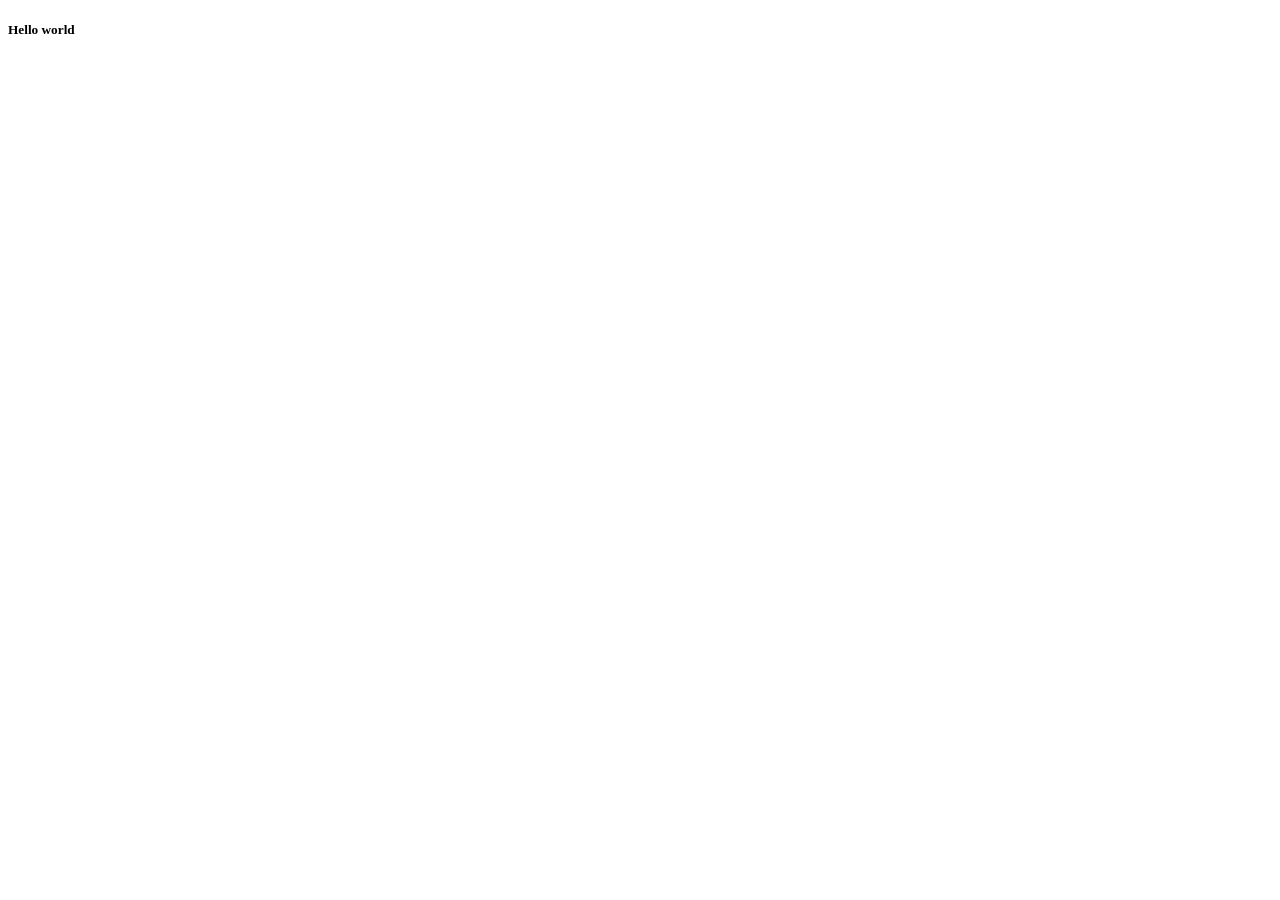
==== index.html @ 63cef0d5 "renamed the file to index" ====
<!DOCTYPE html>
<html lang="en">
<head>
    <meta charset="UTF-8">
    <meta http-equiv="X-UA-Compatible" content="IE=edge">
    <meta name="viewport" content="width=device-width, initial-scale=1.0">
    <title>Microverse</title>
</head>
<body>
    <h5>Hello world</h5>
</body>
</html>
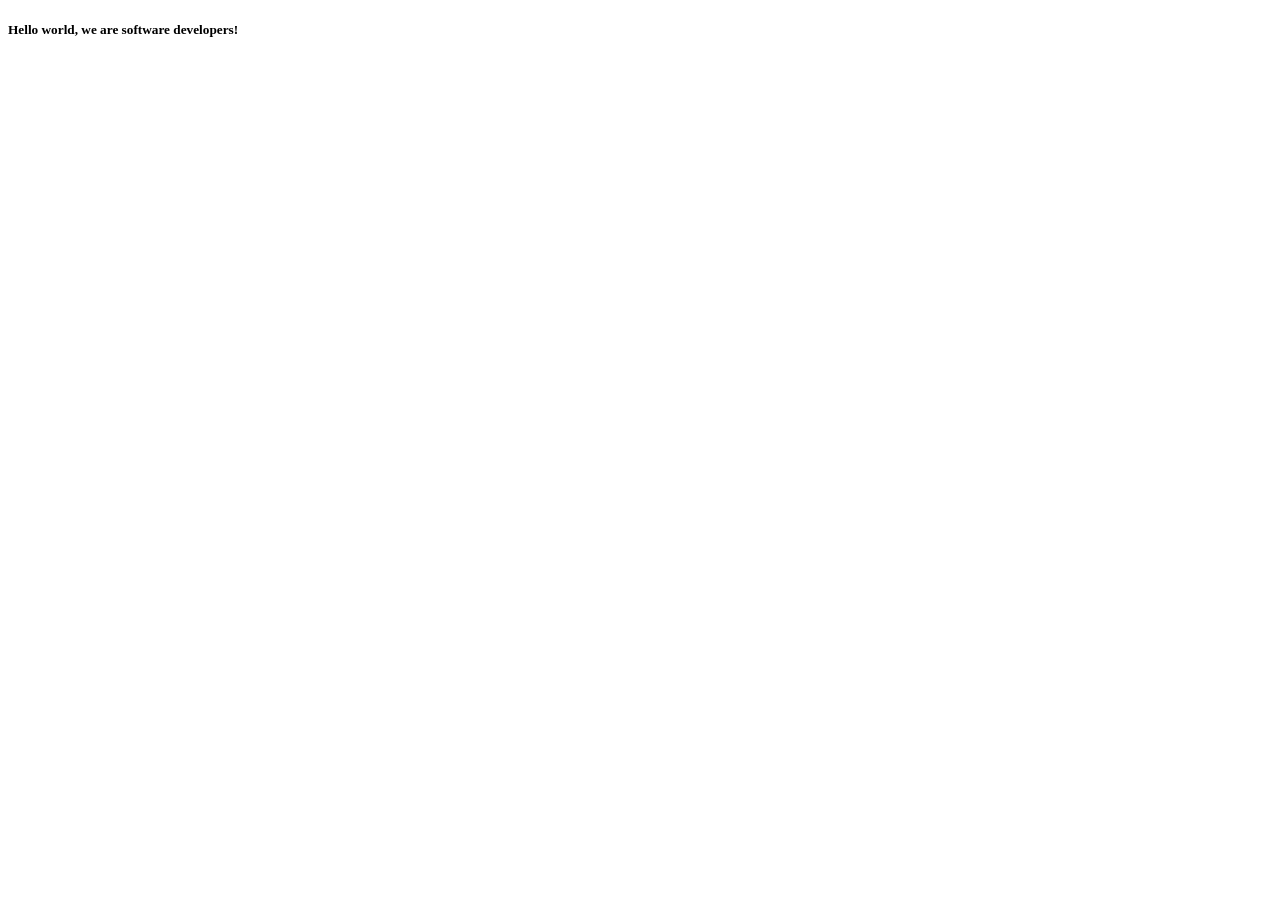
==== commit d01a213b: "we are software developers" ====
--- a/index.html
+++ b/index.html
@@ -7,6 +7,7 @@
     <title>Microverse</title>
 </head>
 <body>
-    <h5>Hello world</h5>
+    <h5>Hello world, we are software developers!</h5>
+  
 </body>
 </html>
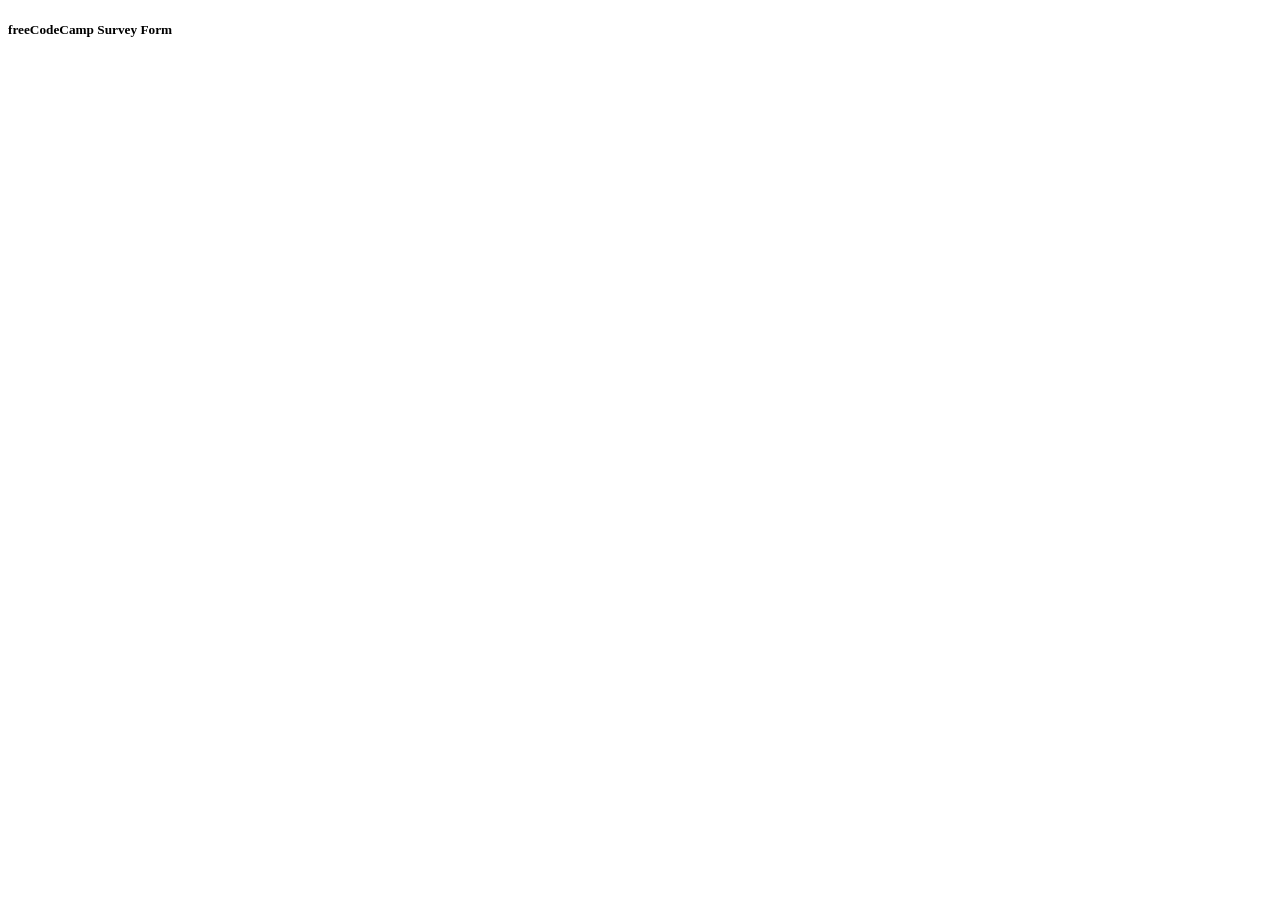
==== commit 2ca2eb18: "structure the workspace" ====
--- a/index.html
+++ b/index.html
@@ -5,9 +5,11 @@
     <meta http-equiv="X-UA-Compatible" content="IE=edge">
     <meta name="viewport" content="width=device-width, initial-scale=1.0">
     <title>Microverse</title>
+
+    <link rel="stylesheet" href="public/css/main.css">
 </head>
 <body>
-    <h5>Hello world, we are software developers!</h5>
+    <h5>freeCodeCamp Survey Form</h5>
   
 </body>
 </html>
--- a/public/css/main.css
+++ b/public/css/main.css
@@ -0,0 +1,3 @@
+body {
+    background-image: image("public/img/background.png");
+}
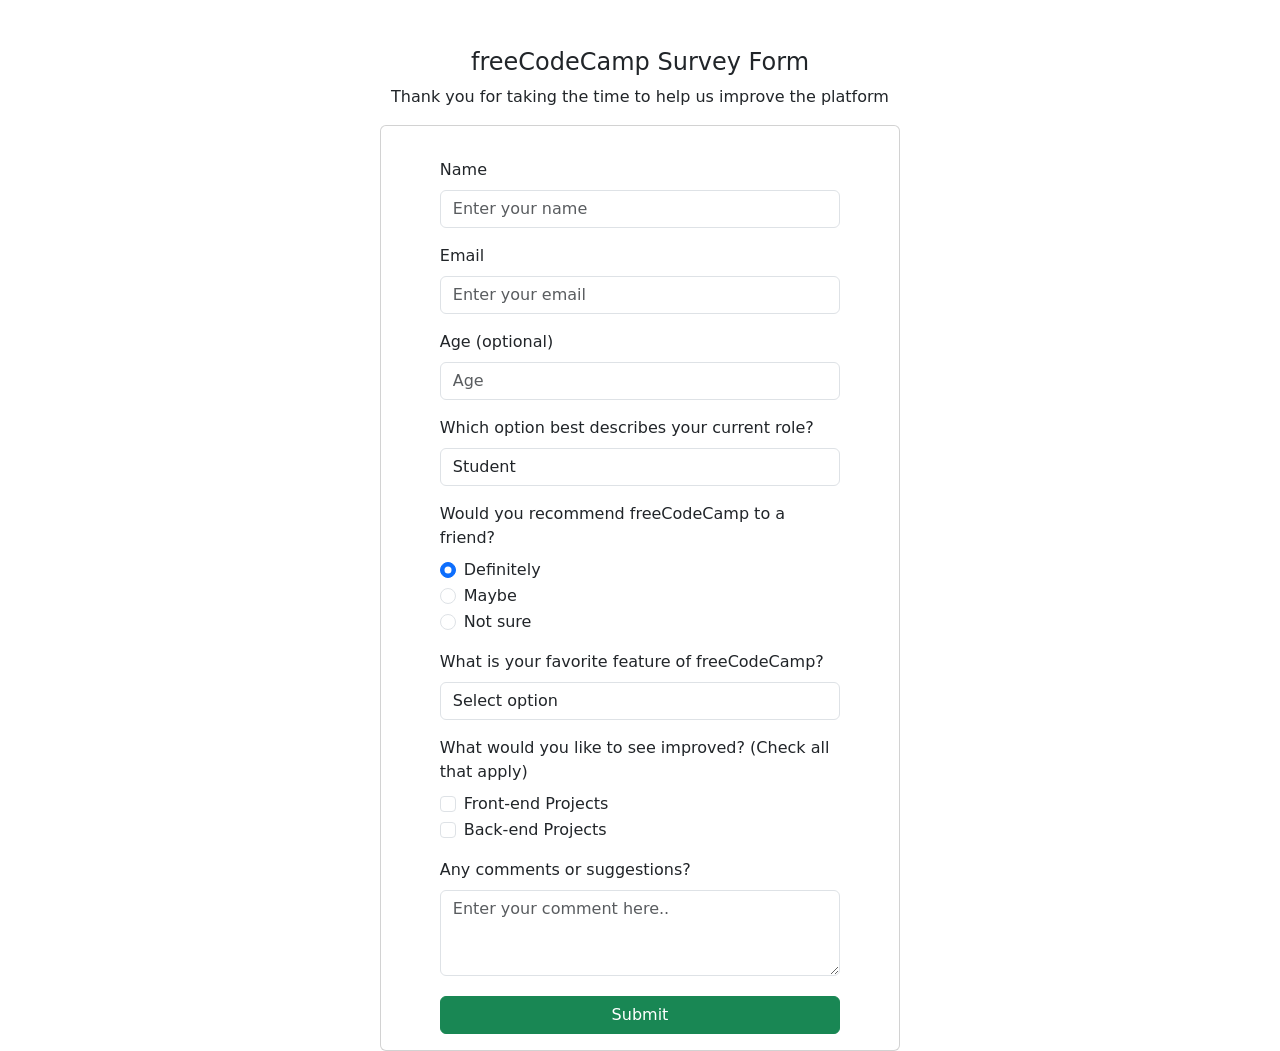
==== commit eff60c19: "added form" ====
--- a/index.html
+++ b/index.html
@@ -7,9 +7,138 @@
     <title>Microverse</title>
 
     <link rel="stylesheet" href="public/css/main.css">
+
+    <!-- css bootstrap -->
+    <!-- CSS only -->
+    <link href="https://cdn.jsdelivr.net/npm/bootstrap@5.2.0-beta1/dist/css/bootstrap.min.css" rel="stylesheet" integrity="sha384-0evHe/X+R7YkIZDRvuzKMRqM+OrBnVFBL6DOitfPri4tjfHxaWutUpFmBp4vmVor" crossorigin="anonymous">
 </head>
 <body>
-    <h5>freeCodeCamp Survey Form</h5>
+    <!-- <h5>Hello world, were are software developers!</h5> -->
   
+    <div class="row justify-content-center">
+        <div class="col-md-5 col-sm-7">
+            <div class="row">
+                <div class="col-md-12">
+                    <div class="card-title mt-5">
+                        <h4>freeCodeCamp Survey Form</h4>
+                        <p>Thank you for taking the time to help us improve the platform</p>    
+                    </div>
+                    
+                    <div class="card">
+                        <div class="card-body">
+                            <form action="" method="post">
+                                <div class="row justify-content-center">
+                                    <div class="col-10">
+                                        <div class="mb-3 mt-3">
+                                            <label for="exampleFormControlInput1" class="form-label">Name</label>
+                                            <input type="text" class="form-control" id="exampleFormControlInput1" placeholder="Enter your name">
+                                        </div>
+                                    </div>
+
+                                    <div class="col-10">
+                                        <div class="mb-3">
+                                            <label for="exampleFormControlInput1" class="form-label">Email</label>
+                                            <input type="email" class="form-control" id="exampleFormControlInput1" placeholder="Enter your email">
+                                        </div>
+                                    </div>
+
+                                    <div class="col-10">
+                                        <div class="mb-3">
+                                            <label for="exampleFormControlInput1" class="form-label">Age (optional)</label>
+                                            <input type="number" class="form-control"  placeholder="Age" min="0">
+                                        </div>
+                                    </div>
+
+                                    <div class="col-10">
+                                        <div class="mb-3">
+                                            <label for="exampleFormControlInput1" class="form-label">Which option best describes your current role?</label>
+                                            <select name="role" id="role" class="form-control">
+                                                <option value="11" selected>Student</option>
+                                                <option value="10">Full Time Job</option>
+                                                <option value="11">Full Time Leaner</option>
+                                                <option value="12">Other</option>
+                                            </select>
+                                        </div>
+                                    </div>
+
+
+                                    <div class="col-10">
+                                        <div class="mb-3">
+                                            <label for="exampleFormControlInput1" class="form-label">Would you recommend freeCodeCamp to a friend?</label>
+                                            <div class="form-check">
+                                                <input class="form-check-input" type="radio" name="exampleRadios" id="exampleRadios1" value="option1" checked>
+                                                <label class="form-check-label" for="exampleRadios1">
+                                                    Definitely
+                                                </label>
+                                            </div>
+                                            <div class="form-check">
+                                                <input class="form-check-input" type="radio" name="exampleRadios" id="exampleRadios2" value="option2">
+                                                <label class="form-check-label" for="exampleRadios2">
+                                                    Maybe
+                                                </label>
+                                            </div>
+                                            <div class="form-check">
+                                                <input class="form-check-input" type="radio" name="exampleRadios" id="exampleRadios2" value="option2">
+                                                <label class="form-check-label" for="exampleRadios2">
+                                                    Not sure
+                                                </label>
+                                            </div>
+                                        </div>
+                                    </div>
+
+                                    <div class="col-10">
+                                        <div class="mb-3">
+                                            <label for="exampleFormControlInput1" class="form-label">What is your favorite feature of freeCodeCamp?</label>
+                                            <select name="feature" id="feature" class="form-control">
+                                                <option value="" selected>Select option</option>
+                                                <option value="10">Challenges</option>
+                                                <option value="11">Projects</option>
+                                                <option value="12">Communities</option>
+                                                <option value="13">Open source</option>
+                                            </select>
+                                        </div>
+                                    </div>
+
+                                    <div class="col-10">
+                                        <div class="mb-3">
+                                            <label for="exampleFormControlInput1" class="form-label">What would you like to see improved? (Check all that apply)</label>
+                                            <div class="form-check">
+                                                <input class="form-check-input" type="checkbox" value="" id="flexCheckDefault">
+                                                <label class="form-check-label" for="flexCheckDefault">
+                                                    Front-end Projects
+                                                </label>
+                                            </div>
+                                            <div class="form-check">
+                                                <input class="form-check-input" type="checkbox" value="" id="flexCheckChecked">
+                                                <label class="form-check-label" for="flexCheckChecked">
+                                                    Back-end Projects
+                                                </label>
+                                            </div>
+                                        </div>
+                                    </div>
+
+                                    <div class="col-10">
+                                        <div class="mb-3">
+                                            <label for="exampleFormControlInput1" class="form-label">Any comments or suggestions?</label>
+                                            <textarea class="form-control" id="exampleFormControlTextarea1" placeholder="Enter your comment here.." rows="3"></textarea>
+                                        </div>
+                                    </div>
+
+                                    <div class="col-10 mt-1">
+                                        <div class="d-grid">
+                                            <button type="submit" class="btn btn-success">Submit</button>
+                                        </div>
+                                    </div>
+
+                                </div>
+                               
+                            </form>
+                        </div>
+                    </div>
+                </div>
+            </div>
+            
+        </div>
+    </div>
 </body>
 </html>
--- a/public/css/main.css
+++ b/public/css/main.css
@@ -1,3 +1,22 @@
 body {
     background-image: image("public/img/background.png");
+
+}
+
+.card-title {
+    margin-top:auto;
+    margin-bottom:auto;
+    text-align:center;
+}
+
+/* .card-body{
+    background-color: black;
+    opacity: 0.5;
+} */
+
+.transparent {
+    background-color: rgba(255, 255, 255, 0.5);
+}
+.transparent {
+    opacity: 0.5;
 }
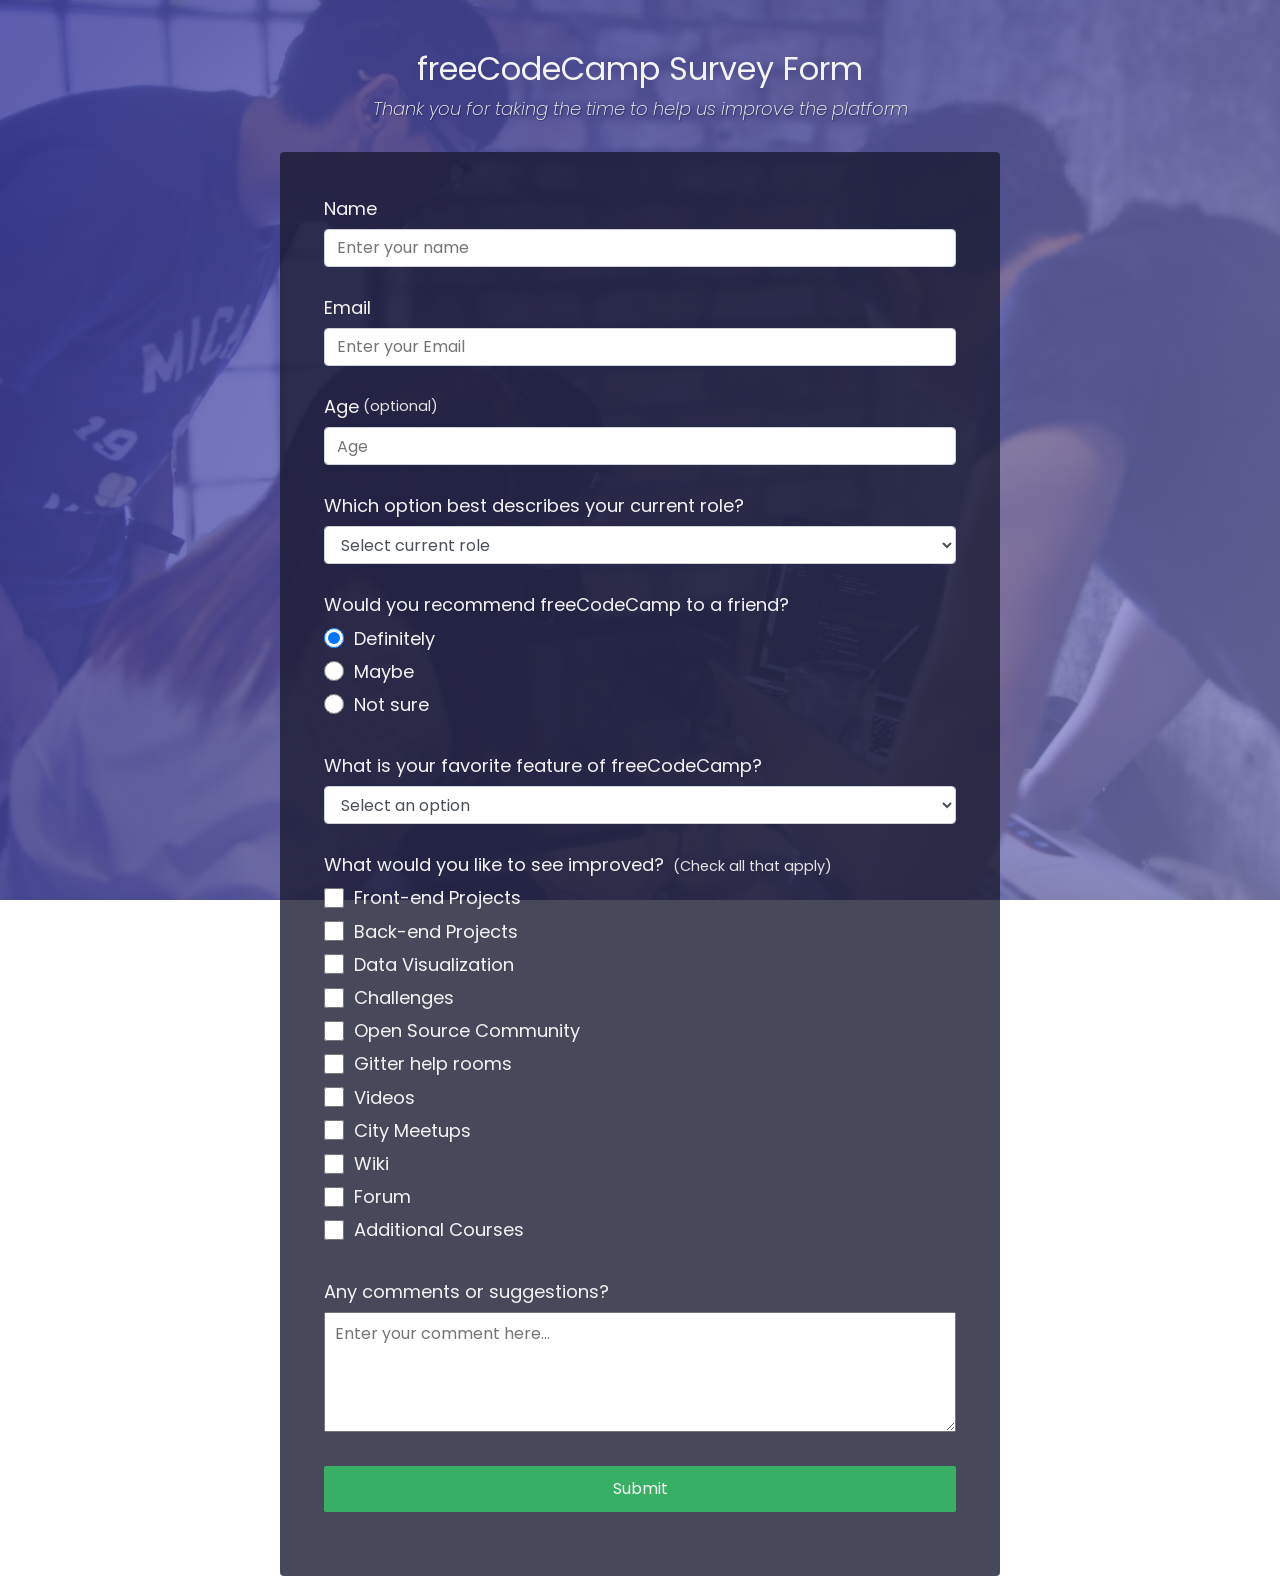
==== commit cd66f317: "freeCodeCamp Survey Form" ====
--- a/index.html
+++ b/index.html
@@ -5,17 +5,222 @@
     <meta http-equiv="X-UA-Compatible" content="IE=edge">
     <meta name="viewport" content="width=device-width, initial-scale=1.0">
     <title>Microverse</title>
-
+    <!-- CSS only -->
     <link rel="stylesheet" href="public/css/main.css">
-
-    <!-- css bootstrap -->
-    <!-- CSS only -->
-    <link href="https://cdn.jsdelivr.net/npm/bootstrap@5.2.0-beta1/dist/css/bootstrap.min.css" rel="stylesheet" integrity="sha384-0evHe/X+R7YkIZDRvuzKMRqM+OrBnVFBL6DOitfPri4tjfHxaWutUpFmBp4vmVor" crossorigin="anonymous">
 </head>
 <body>
     <!-- <h5>Hello world, were are software developers!</h5> -->
-  
-    <div class="row justify-content-center">
+    <div class="container">
+        <header class="header">
+          <h1 id="title" class="text-center">freeCodeCamp Survey Form</h1>
+          <p id="description" class="description text-center">
+            Thank you for taking the time to help us improve the platform
+          </p>
+        </header>
+        <form id="survey-form">
+          <div class="form-group">
+            <label id="name-label" for="name">Name</label>
+            <input
+              type="text"
+              name="name"
+              id="name"
+              class="form-control"
+              placeholder="Enter your name"
+              required
+            />
+          </div>
+          <div class="form-group">
+            <label id="email-label" for="email">Email</label>
+            <input
+              type="email"
+              name="email"
+              id="email"
+              class="form-control"
+              placeholder="Enter your Email"
+              required
+            />
+          </div>
+          <div class="form-group">
+            <label id="number-label" for="number"
+              >Age<span class="clue">(optional)</span></label
+            >
+            <input
+              type="number"
+              name="age"
+              id="number"
+              min="10"
+              max="99"
+              class="form-control"
+              placeholder="Age"
+            />
+          </div>
+          <div class="form-group">
+            <p>Which option best describes your current role?</p>
+            <select id="dropdown" name="role" class="form-control" required>
+              <option disabled selected value>Select current role</option>
+              <option value="student">Student</option>
+              <option value="job">Full Time Job</option>
+              <option value="learner">Full Time Learner</option>
+              <option value="preferNo">Prefer not to say</option>
+              <option value="other">Other</option>
+            </select>
+          </div>
+  
+          <div class="form-group">
+            <p>Would you recommend freeCodeCamp to a friend?</p>
+            <label>
+              <input
+                name="user-recommend"
+                value="definitely"
+                type="radio"
+                class="input-radio"
+                checked
+              />Definitely</label
+            >
+            <label>
+              <input
+                name="user-recommend"
+                value="maybe"
+                type="radio"
+                class="input-radio"
+              />Maybe</label
+            >
+  
+            <label
+              ><input
+                name="user-recommend"
+                value="not-sure"
+                type="radio"
+                class="input-radio"
+              />Not sure</label
+            >
+          </div>
+  
+          <div class="form-group">
+            <p>What is your favorite feature of freeCodeCamp?</p>
+            <select id="most-like" name="mostLike" class="form-control" required>
+              <option disabled selected value>Select an option</option>
+              <option value="challenges">Challenges</option>
+              <option value="projects">Projects</option>
+              <option value="community">Community</option>
+              <option value="openSource">Open Source</option>
+            </select>
+          </div>
+  
+          <div class="form-group">
+            <p>
+              What would you like to see improved?
+              <span class="clue">(Check all that apply)</span>
+            </p>
+  
+            <label
+              ><input
+                name="prefer"
+                value="front-end-projects"
+                type="checkbox"
+                class="input-checkbox"
+              />Front-end Projects</label
+            >
+            <label>
+              <input
+                name="prefer"
+                value="back-end-projects"
+                type="checkbox"
+                class="input-checkbox"
+              />Back-end Projects</label
+            >
+            <label
+              ><input
+                name="prefer"
+                value="data-visualization"
+                type="checkbox"
+                class="input-checkbox"
+              />Data Visualization</label
+            >
+            <label
+              ><input
+                name="prefer"
+                value="challenges"
+                type="checkbox"
+                class="input-checkbox"
+              />Challenges</label
+            >
+            <label
+              ><input
+                name="prefer"
+                value="open-source-community"
+                type="checkbox"
+                class="input-checkbox"
+              />Open Source Community</label
+            >
+            <label
+              ><input
+                name="prefer"
+                value="gitter-help-rooms"
+                type="checkbox"
+                class="input-checkbox"
+              />Gitter help rooms</label
+            >
+            <label
+              ><input
+                name="prefer"
+                value="videos"
+                type="checkbox"
+                class="input-checkbox"
+              />Videos</label
+            >
+            <label
+              ><input
+                name="prefer"
+                value="city-meetups"
+                type="checkbox"
+                class="input-checkbox"
+              />City Meetups</label
+            >
+            <label
+              ><input
+                name="prefer"
+                value="wiki"
+                type="checkbox"
+                class="input-checkbox"
+              />Wiki</label
+            >
+            <label
+              ><input
+                name="prefer"
+                value="forum"
+                type="checkbox"
+                class="input-checkbox"
+              />Forum</label
+            >
+            <label
+              ><input
+                name="prefer"
+                value="additional-courses"
+                type="checkbox"
+                class="input-checkbox"
+              />Additional Courses</label
+            >
+          </div>
+  
+          <div class="form-group">
+            <p>Any comments or suggestions?</p>
+            <textarea
+              id="comments"
+              class="input-textarea"
+              name="comment"
+              placeholder="Enter your comment here..."
+            ></textarea>
+          </div>
+  
+          <div class="form-group">
+            <button type="submit" id="submit" class="submit-button">
+              Submit
+            </button>
+          </div>
+        </form>
+      </div>
+  <!--   <div class="row justify-content-center">
         <div class="col-md-5 col-sm-7">
             <div class="row">
                 <div class="col-md-12">
@@ -139,6 +344,7 @@
             </div>
             
         </div>
-    </div>
+    </div>-->
+  
 </body>
 </html>
--- a/public/css/main.css
+++ b/public/css/main.css
@@ -1,4 +1,186 @@
+@import url('https://fonts.googleapis.com/css?family=Poppins:200i,400&amp;display=swap');
+
+:root {
+  --color-white: #f3f3f3;
+  --color-darkblue: #1b1b32;
+  --color-darkblue-alpha: rgba(27, 27, 50, 0.8);
+  --color-green: #37af65;
+}
+
+*,
+*::before,
+*::after {
+  box-sizing: border-box;
+}
+
 body {
+  font-family: 'Poppins', sans-serif;
+  font-size: 1rem;
+  font-weight: 400;
+  line-height: 1.4;
+  color: var(--color-white);
+  margin: 0;
+}
+
+body::before {
+  content: '';
+  position: fixed;
+  top: 0;
+  left: 0;
+  height: 100%;
+  width: 100%;
+  z-index: -1;
+  background: var(--color-darkblue);
+  background-image: linear-gradient(
+      115deg,
+      rgba(58, 58, 158, 0.8),
+      rgba(136, 136, 206, 0.7)
+    ),
+    url(../img/survey-form-background.jpg);
+  background-size: cover;
+  background-repeat: no-repeat;
+  background-position: center;
+}
+
+h1 {
+  font-weight: 400;
+  line-height: 1.2;
+}
+
+p {
+  font-size: 1.125rem;
+}
+
+h1,
+p {
+  margin-top: 0;
+  margin-bottom: 0.5rem;
+}
+
+label {
+  display: flex;
+  align-items: center;
+  font-size: 1.125rem;
+  margin-bottom: 0.5rem;
+}
+
+input,
+button,
+select,
+textarea {
+  margin: 0;
+  font-family: inherit;
+  font-size: inherit;
+  line-height: inherit;
+}
+
+button {
+  border: none;
+}
+
+.container {
+  width: 100%;
+  margin: 3.125rem auto 0 auto;
+}
+
+@media (min-width: 576px) {
+  .container {
+    max-width: 540px;
+  }
+}
+
+@media (min-width: 768px) {
+  .container {
+    max-width: 720px;
+  }
+}
+
+.header {
+  padding: 0 0.625rem;
+  margin-bottom: 1.875rem;
+}
+
+.description {
+  font-style: italic;
+  font-weight: 200;
+  text-shadow: 1px 1px 1px rgba(0, 0, 0, 0.4);
+}
+
+.clue {
+  margin-left: 0.25rem;
+  font-size: 0.9rem;
+  color: #e4e4e4;
+}
+
+.text-center {
+  text-align: center;
+}
+
+
+form {
+  background: var(--color-darkblue-alpha);
+  padding: 2.5rem 0.625rem;
+  border-radius: 0.25rem;
+}
+
+@media (min-width: 480px) {
+  form {
+    padding: 2.5rem;
+  }
+}
+
+.form-group {
+  margin: 0 auto 1.25rem auto;
+  padding: 0.25rem;
+}
+
+.form-control {
+  display: block;
+  width: 100%;
+  height: 2.375rem;
+  padding: 0.375rem 0.75rem;
+  color: #495057;
+  background-color: #fff;
+  background-clip: padding-box;
+  border: 1px solid #ced4da;
+  border-radius: 0.25rem;
+  transition: border-color 0.15s ease-in-out, box-shadow 0.15s ease-in-out;
+}
+
+.form-control:focus {
+  border-color: #80bdff;
+  outline: 0;
+  box-shadow: 0 0 0 0.2rem rgba(0, 123, 255, 0.25);
+}
+
+.input-radio,
+.input-checkbox {
+  display: inline-block;
+  margin-right: 0.625rem;
+  min-height: 1.25rem;
+  min-width: 1.25rem;
+}
+
+.input-textarea {
+  min-height: 120px;
+  width: 100%;
+  padding: 0.625rem;
+  resize: vertical;
+}
+
+.submit-button {
+  display: block;
+  width: 100%;
+  padding: 0.75rem;
+  background: var(--color-green);
+  color: inherit;
+  border-radius: 2px;
+  cursor: pointer;
+}
+
+
+
+/*body {
     background-image: image("public/img/background.png");
 
 }
@@ -7,16 +189,16 @@
     margin-top:auto;
     margin-bottom:auto;
     text-align:center;
-}
+}*/
 
 /* .card-body{
     background-color: black;
     opacity: 0.5;
 } */
 
-.transparent {
+/*.transparent {
     background-color: rgba(255, 255, 255, 0.5);
 }
 .transparent {
     opacity: 0.5;
-}+}*/
